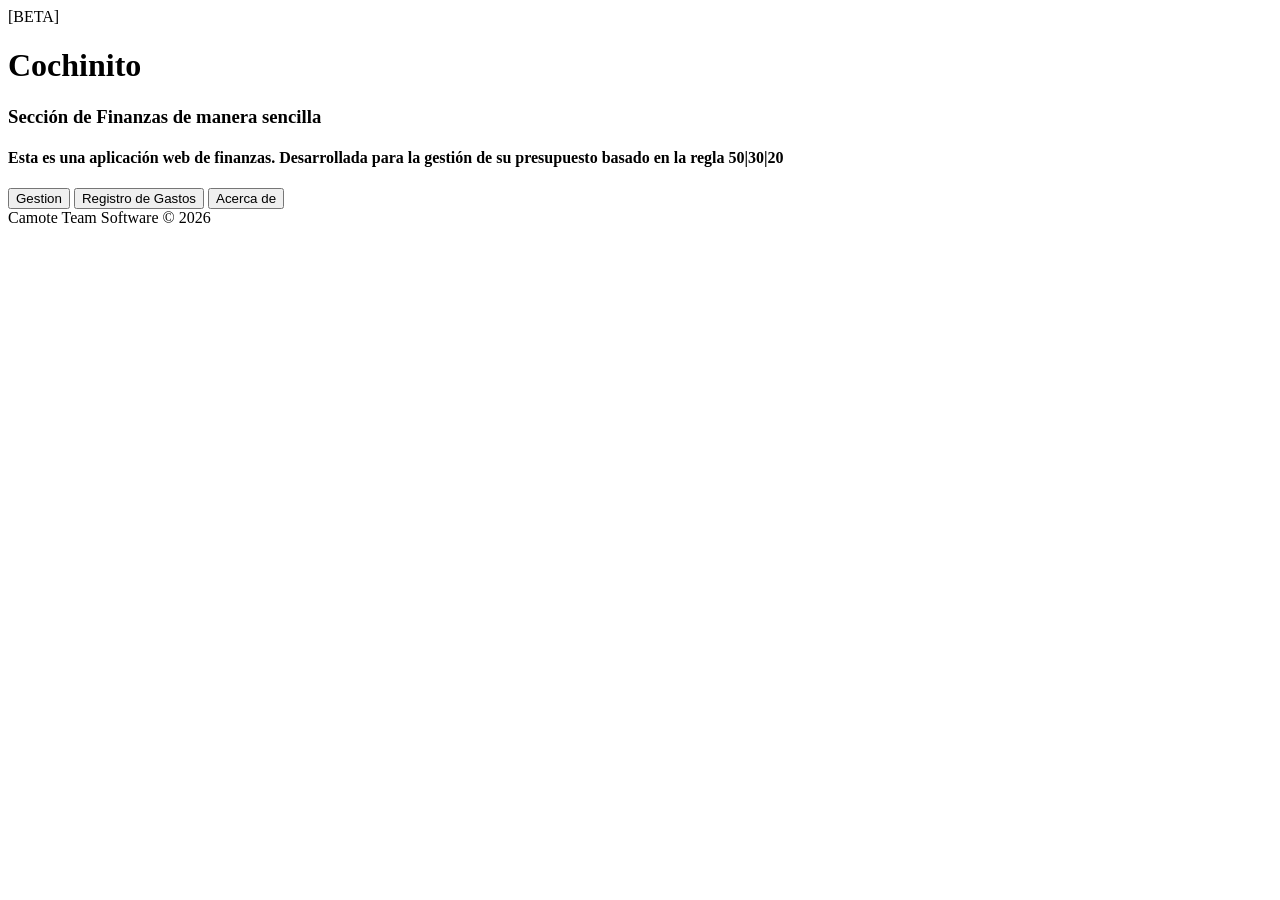
==== index.html @ bdf1a454 "COCHINITO 1.0v" ====
<!DOCTYPE html>
<html lang="es">

<head>
    <meta charset="UTF-8">
    <meta name="viewport" content="width=device-width, initial-scale=1.0">
    <link rel="stylesheet" href="css/estilos.css"> <!-- Enlace al archivo CSS externo -->
    <title>Cochinito</title>  <!-- Título de la página -->
</head>

 <!-- HEADER -->
    <header class="header">
        <eyebrow>[BETA]</eyebrow>
        <h1>Cochinito</h1>
        <h3>Sección de Finanzas de manera sencilla</h3>
        <h4>Esta es una aplicación web de finanzas. Desarrollada para la gestión de su presupuesto basado en la regla 50|30|20 </h4>
    </header>

<body>

    <button onclick="window.location.href='Gestion.html'"> Gestion </button>
    <button onclick="window.location.href='Registros.html'"> Registro de Gastos </button>
    <button onclick="window.location.href='acercade.html'"> Acerca de </button>
    




    <!-- FOOTER -->
    <footer class="footer">
        <div class="container text-center">
            Camote Team Software © 2026
        </div>
    </footer>

</body>
</html>
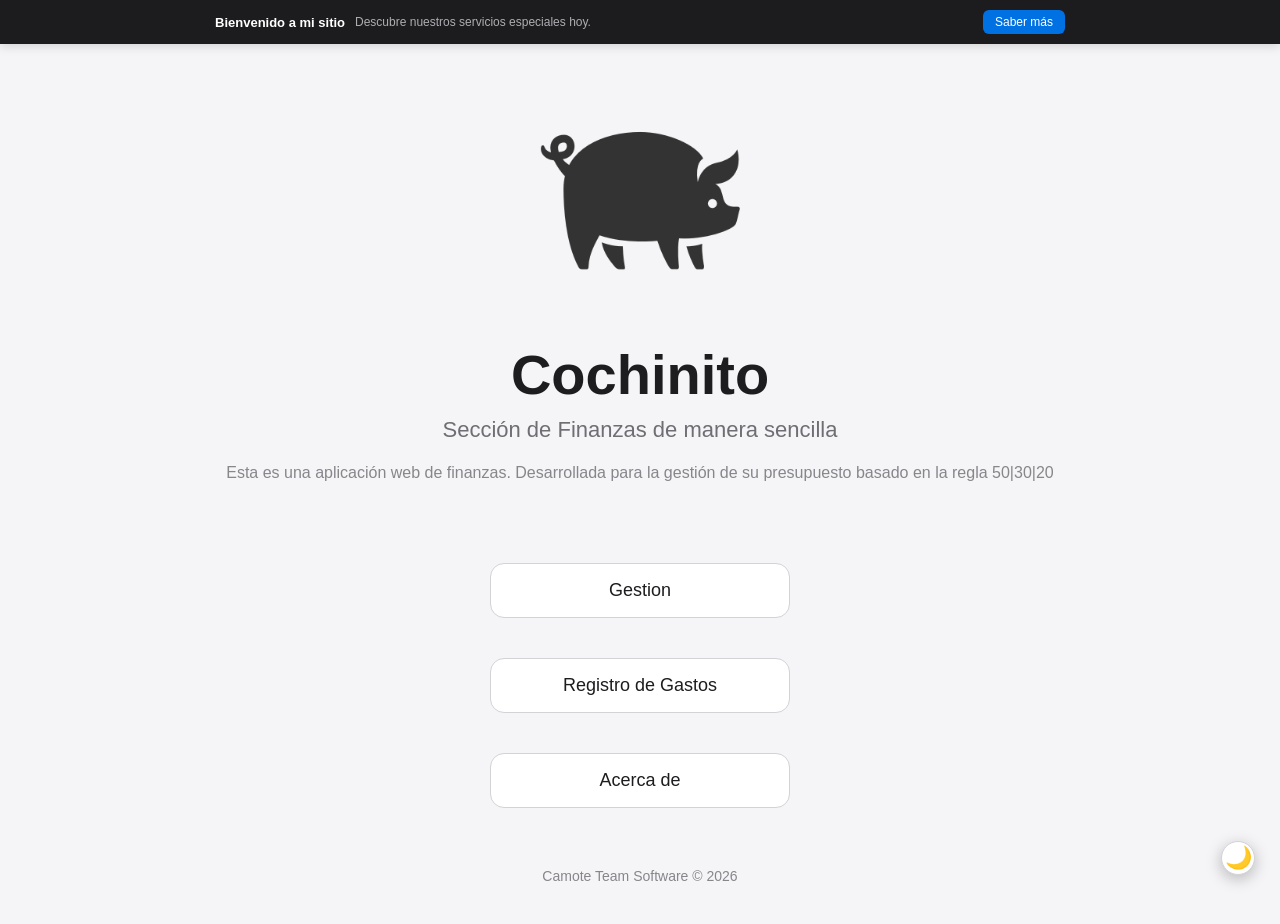
==== commit 212df7e8: "Cochinito 2.0" ====
--- a/index.html
+++ b/index.html
@@ -3,28 +3,38 @@
 
 <head>
     <meta charset="UTF-8">
-    <meta name="viewport" content="width=device-width, initial-scale=1.0">
+    <link rel="icon" href="icons/pig_animal_4443.webp" type="image/x-icon">
+    <meta name="viewport" content="width=device-width, initial-scale=1.0, maximum-scale=1.0, minimum-scale=1.0, user-scalable=no">
     <link rel="stylesheet" href="css/estilos.css"> <!-- Enlace al archivo CSS externo -->
     <title>Cochinito</title>  <!-- Título de la página -->
 </head>
 
- <!-- HEADER -->
+<body>
+
+    <!-- HEADER -->
     <header class="header">
-        <eyebrow>[BETA]</eyebrow>
+        <div class="mi-banner">
+            <div class="contenido-banner">
+                <h1>Bienvenido a mi sitio</h1>
+                <p>Descubre nuestros servicios especiales hoy.</p>
+                <a href="#" class="boton-banner">Saber más</a>
+            </div>
+        </div>
+        <a href="index.html">
+        <img src="Imagenes/Cochino.png" alt="Logo de Cochinito" class="logo"></a>
         <h1>Cochinito</h1>
         <h3>Sección de Finanzas de manera sencilla</h3>
         <h4>Esta es una aplicación web de finanzas. Desarrollada para la gestión de su presupuesto basado en la regla 50|30|20 </h4>
     </header>
 
-<body>
-
     <button onclick="window.location.href='Gestion.html'"> Gestion </button>
     <button onclick="window.location.href='Registros.html'"> Registro de Gastos </button>
     <button onclick="window.location.href='acercade.html'"> Acerca de </button>
     
-
-
-
+    <div>    
+        <!-- Botón de modo oscuro (con el icono por defecto) -->
+        <button id="theme-toggle" class="modo-boton">🌙</button>
+    </div>
 
     <!-- FOOTER -->
     <footer class="footer">
@@ -32,6 +42,6 @@
             Camote Team Software © 2026
         </div>
     </footer>
-
+    <script src="JavaScript/SCRIPTING.js"></script>
 </body>
 </html>
--- a/css/estilos.css
+++ b/css/estilos.css
@@ -0,0 +1,319 @@
+html {
+    -webkit-text-size-adjust: 100%; 
+    touch-action: manipulation;     
+}
+
+button, a, input, select {
+    -webkit-tap-highlight-color: transparent; 
+}
+
+.logo {
+    width: 200px;
+    height: auto;
+    box-shadow: none;
+}
+
+body {
+    margin: 0;
+    display: flex;
+    flex-direction: column; 
+    justify-content: flex-start;
+    padding-top: 20px;
+    align-items: center;    
+    min-height: 100vh;       
+    text-align: center;     
+    background: var(--bg-color);
+    color: var(--text-color);
+    font-family: -apple-system, BlinkMacSystemFont, "Segoe UI", Roboto, sans-serif;
+    -webkit-font-smoothing: antialiased;
+    transition: background-color 0.3s ease, color 0.3s ease;
+}
+
+header {
+    text-align: center;
+    padding: 80px 20px 40px 20px;
+}
+
+h1 {
+    font-size: 56px;
+    font-weight: 600;
+    margin-bottom: 10px;
+    color: var(--text-color);
+}
+
+h3 {
+    font-size: 22px;
+    font-weight: 400;
+    color: var(--text-secondary);
+    margin: 5px 0;
+}
+
+h4 {
+    font-weight: 400;
+    color: var(--text-muted);
+}
+
+section {
+    max-width: 850px;
+    margin: auto;
+    padding: 40px 25px;
+}
+
+p {
+    font-size: 18px;
+    line-height: 1.8;
+    color: var(--text-p);
+    transition: color 0.3s ease;
+}
+
+/* ==========================================
+   IMÁGENES Y LISTAS
+   ========================================== */
+.imagen-central {
+    text-align: center;
+    margin: 60px 0;
+}
+
+img {
+    width: 100%;
+    max-width: 500px;
+    border-radius: 20px;
+    box-shadow: 0 20px 40px rgba(0, 0, 0, 0.08);
+}
+
+ul {
+    list-style: none;
+    padding: 0;
+    margin-top: 30px;
+}
+
+li {
+    margin: 15px 0;
+    color: var(--text-p);
+}
+
+/* ==========================================
+   BOTONES Y CONTROLES (Dinámicos)
+   ========================================== */
+button, input, select {
+    width: 100%;
+    max-width: 300px;
+    display: block;
+    margin: 20px auto;
+    padding: 16px;
+    font-size: 18px;
+    background: var(--card-bg);
+    color: var(--text-color);
+    border: 1px solid var(--border-color);
+    border-radius: 14px;
+    cursor: pointer;
+    transition: all 0.25s ease;
+    box-sizing: border-box;
+}
+
+button:hover {
+    transform: scale(1.02);
+    box-shadow: 0 10px 20px rgba(0, 0, 0, 0.1);
+}
+
+.boton-chico {
+    padding: 6px 14px;     
+    font-size: 14px;         
+    border-radius: 6px;     
+    border: 1px solid var(--border-color);
+    background-color: var(--card-bg);
+    color: var(--text-color);
+    cursor: pointer;
+    max-width: none;
+    display: inline-block;
+    margin: 0;
+}
+
+.btn-chico:hover,
+.boton-chico:hover {
+    background-color: var(--hover-bg);
+}
+
+/* ==========================================
+   BARRAS DE PROGRESO SUPERPUESTAS
+   ========================================== */
+.barra-superpuesta-contenedor {
+    position: relative !important;
+    width: 100% !important;
+    max-width: 350px !important;
+    height: 22px !important;
+    margin: 20px auto !important;
+    background-color: transparent;
+    border-radius: 11px;
+    overflow: hidden !important;
+}
+
+.barra-fondo-negro {
+    position: absolute !important;
+    top: 0;
+    left: 0;
+    width: 100% !important;
+    height: 100% !important;
+    background-color: var(--bar-bg) !important;
+    z-index: 1;
+    border-radius: 11px;
+    transition: background-color 0.3s ease;
+}
+
+.segmento-superpuesto {
+    position: absolute !important;
+    top: 0;
+    left: 0;
+    height: 100% !important;
+    width: 0%;
+    border-radius: 11px;
+    transition: width 1s cubic-bezier(0.25, 1, 0.5, 1);
+    z-index: 2;
+}
+
+.necesidades { 
+    background-color: #0071e3 !important; 
+    z-index: 4 !important; 
+}
+
+.gustos { 
+    background-color: #ff9f0a !important; 
+    z-index: 3 !important; 
+}
+
+.ahorro { 
+    background-color: #34c759 !important; 
+    z-index: 2 !important; 
+}
+
+/* ==========================================
+   BANNER DE NOTIFICACIÓN PWA
+   ========================================== */
+.mi-banner {
+    background: #1c1c1e;
+    color: #ffffff;
+    padding: 10px 15px;
+    text-align: center;
+    width: 100%;
+    position: fixed;
+    top: 0;
+    left: 0;
+    z-index: 1000;
+    box-shadow: 0 2px 10px rgba(0, 0, 0, 0.15);
+    box-sizing: border-box; 
+}
+
+.contenido-banner {
+    display: flex;
+    align-items: center;
+    justify-content: space-between;
+    max-width: 850px;
+    margin: 0 auto;
+    gap: 10px;
+    flex-wrap: nowrap; 
+}
+
+.contenido-banner h1 {
+    font-size: 13px !important;
+    font-weight: 600;
+    margin: 0;
+    text-align: left;
+    white-space: nowrap;
+    color: #ffffff;
+}
+
+.contenido-banner p {
+    font-size: 12px !important;
+    color: #aeaeb2;
+    margin: 0;
+    line-height: 1.2;
+    text-align: left;
+    flex-grow: 1;
+}
+
+.boton-banner {
+    display: inline-block;
+    background: #0071e3;
+    color: white;
+    padding: 5px 12px;
+    text-decoration: none;
+    border-radius: 6px;
+    font-size: 12px;
+    font-weight: 500;
+    white-space: nowrap;
+    margin-top: 0;
+    transition: background 0.2s ease;
+    max-width: none;
+    width: auto;
+}
+
+.boton-banner:hover {
+    background: #0077ed;
+    transform: none;
+}
+
+/* ==========================================
+   FOOTER
+   ========================================== */
+footer {
+    text-align: center;
+    padding: 40px 20px;
+    font-size: 14px;
+    color: var(--text-muted);
+}
+
+/* ==========================================
+   MODOS DE COLOR (Variables Dinámicas)
+   ========================================== */
+:root {
+    --bg-color: #f5f5f7;
+    --text-color: #1d1d1f;
+    --text-p: #3a3a3c;
+    --text-secondary: #6e6e73;
+    --text-muted: #86868b;
+    --card-bg: #ffffff;
+    --border-color: #d2d2d7;
+    --hover-bg: #e8e8ed;
+    --bar-bg: #1c1c1e;
+}
+
+[data-theme="dark"] {
+    --bg-color: #1a1a1a;        /* Fondo general oscuro */
+    --text-color: #f5f5f7;      /* Textos principales blancos */
+    --text-p: #d1d1d6;          /* Párrafos legibles gris claro */
+    --text-secondary: #a1a1a6;  /* Subtítulos */
+    --text-muted: #86868b;      /* Notas al pie */
+    --card-bg: #242424;         /* Tarjetas, botones e inputs oscuros */
+    --border-color: #38383a;    /* Bordes sutiles oscuros */
+    --hover-bg: #2c2c2e;        /* Efecto hover en botones oscuros */
+    --bar-bg: #2c2c2e;          /* Fondo de barra de progreso en modo oscuro */
+}
+
+/* ==========================================
+   BOTÓN FLOTANTE DE MODO
+   ========================================== */
+.modo-boton {
+    position: fixed;
+    bottom: 25px;
+    right: 25px;
+    width: 32px;          
+    height: 32px;         
+    display: flex;
+    align-items: center;
+    justify-content: center;
+    background-color: var(--card-bg); 
+    color: var(--text-color);
+    border: 1px solid var(--border-color);
+    border-radius: 50%;   
+    font-size: 22px;      
+    cursor: pointer;
+    z-index: 1000;
+    box-shadow: 0 4px 15px rgba(0, 0, 0, 0.25);
+    transition: transform 0.2s ease, background-color 0.3s ease, color 0.3s ease;
+    max-width: none;
+    margin: 0;
+}
+
+.modo-boton:hover {
+    transform: scale(1.1);
+}
